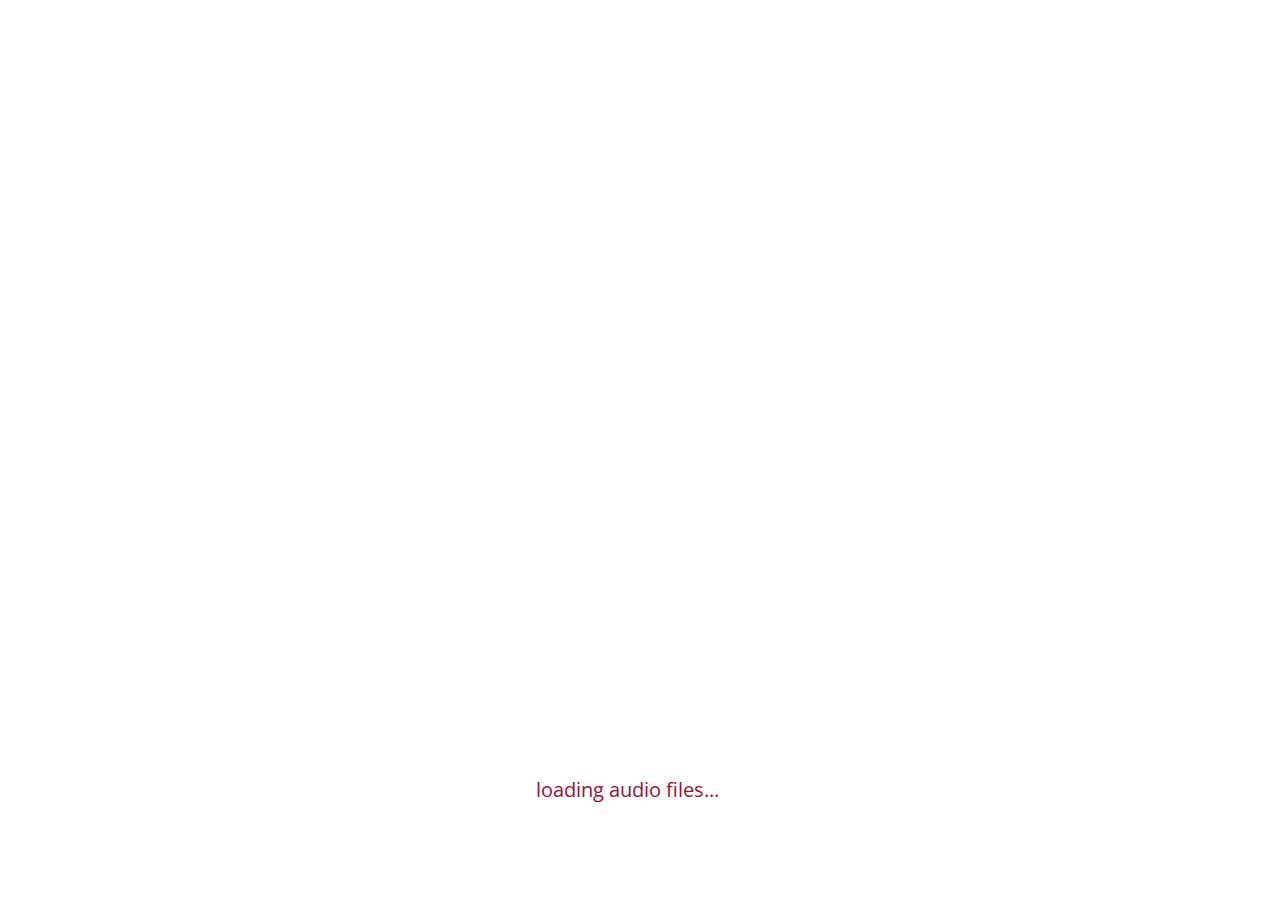
==== index.html @ 3c6ed321 "valentines player extracted from prooo repo initial commit" ====
<!doctype html>
<html>
    <head>
        <title>Happy Valentine's Day</title>

        <link rel="stylesheet" href="https://fonts.googleapis.com/css?family=Open+Sans">
        <link rel="stylesheet" href="valentines-player.css">
    </head>

    <body>
        <ul class="playlist">
            <h3>Current Playlist</h3>
        </ul>

        <div class="player-container">
            <div class="element"></div>

            <span class="control playlist-toggle" title="Toggle Playlist (P)"></span>
            <span class="control prev" title="Previous (Left Arrow)" data-action="prev"></span>
            <span class="control next" title="Next (Right Arrow)" data-action="next"></span>
            <span class="control stop" title="Stop (S)" data-action="stop"></span>

            <a href="https://github.com/arnellebalane/valentines-player">View Source</a>
        </div>

        <div class="overlay">
            <p>Loading Audio Files...<span></span></p>
        </div>

        <script src="jquery.min.js"></script>
        <script src="valentines-player.js"></script>
    </body>
</html>
---- valentines-player.css ----
*,
*:before,
*:after {
    padding: 0;
    margin: 0;
    box-sizing: border-box;
}


html {
    height: 100%;
    font-size: 62.5%;
}


body {
    height: 100%;
}


.player-container {
    position: absolute;
    top: 0;
    left: 0;
    right: 0;
    bottom: 0;
    transition: left 250ms cubic-bezier(0.74, 0.06, 0.36, 1.68);
}

.player-container.shrinked {
    left: 300px;
}


.control {
    position: absolute;
    top: 50%;
    z-index: 1;
    width: 20px;
    height: 20px;
    margin-top: -10px;
    background-color: #941242;
    cursor: pointer;
    transform: rotateZ(-135deg);
    transition: transform 200ms cubic-bezier(0.74, 0.06, 0.36, 1.68);
}

.control:hover,
.control:focus {
    transform: rotateZ(-135deg) scale(1.25);
}


.control.prev {
    left: calc(50% - 220px);
}

.control.next {
    right: calc(50% - 220px);
}

.control.prev::before,
.control.prev::after,
.control.next::before,
.control.next::after {
    content: "";
    position: absolute;
    width: 8px;
    height: 8px;
}

.control.prev::before,
.control.prev::after {
    border-top: 2px solid #fff;
    border-right: 2px solid #fff;
}

.control.prev::before {
    top: 5px;
    right: 5px;
}

.control.prev::after {
    top: 8px;
    right: 8px;
}

.control.next::before,
.control.next::after {
    border-left: 2px solid #fff;
    border-bottom: 2px solid #fff;
}

.control.next::before {
    left: 5px;
    bottom: 5px;
}

.control.next::after {
    left: 8px;
    bottom: 8px;
}


.control.stop {
    right: calc(50% - 260px);
}

.control.stop::before {
    content: "";
    position: absolute;
    top: 6px;
    left: 6px;
    width: 8px;
    height: 8px;
    background-color: white;
    transform: rotate(45deg);
}


.control.playlist-toggle {
    left: calc(50% - 260px);
}

.control.playlist-toggle::before {
    content: "";
    position: absolute;
    top: 5px;
    left: 5px;
    width: 10px;
    height: 10px;
    border-left: 2px solid white;
    border-bottom: 2px solid white;
}


.control.playlist-toggle.open {
    transform: rotateZ(45deg);
    transition-property: left, transform;
    transition-duration: 250ms, 200ms;
    transition-timing-function: cubic-bezier(0.74, 0.06, 0.36, 1.68);
}

.control.playlist-toggle.open:hover {
    transform: rotateZ(45deg) scale(1.25);
}


.playlist {
    position: absolute;
    top: 0;
    left: -500px;
    bottom: 0;
    z-index: 1;
    width: 500px;
    padding: 200px 20px 200px 120px;
    background-color: #941242;
    -webkit-clip-path: polygon(0 0, 75% 0, 100% 100%, 0 100%);
    list-style: none;
    transition: left 250ms cubic-bezier(0.74, 0.06, 0.36, 1.68);
}


.playlist.open {
    left: -100px;
}


.playlist h3 {
    padding: 10px;
    font: bold 1.4rem/1 "Open Sans", "Helvetica", "Arial", sans-serif;
    text-transform: uppercase;
    color: #500a24;
}


.playlist li {
    display: block;
    padding: 10px;
    font: normal 1.4rem/1 "Open Sans", "Helvetica", "Arial", sans-serif;
    color: white;
    cursor: pointer;
    transition: padding-left 180ms cubic-bezier(0.74, 0.06, 0.36, 1.68);
}

.playlist li:hover,
.playlist li.current {
    padding-left: 30px;
    color: #941242;
    background-color: white;
}


a {
    position: absolute;
    left: 50%;
    bottom: 50px;
    width: 30px;
    padding: 7px 6px;
    margin-left: -12px;
    font: normal 1.4rem/1 "Open Sans", "Helvetica", "Arial", sans-serif;
    text-indent: 24px;
    text-decoration: none;
    text-transform: lowercase;
    white-space: nowrap;
    color: #941242;
    overflow: hidden;
    transform: scale(0);
    transition-property: width, margin-left;
    transition-duration: 200ms;
    transition-timing-function: cubic-bezier(0.74, 0.06, 0.36, 1.68);
    animation: grow 250ms 20s cubic-bezier(0.74, 0.06, 0.36, 1.68) forwards;
}

a::before {
    content: "\2764";
    position: absolute;
    top: 0;
    left: 0;
    width: 30px;
    height: 30px;
    font: bold 2.4rem "Open Sans", "Helvetica", "Arial", sans-serif;
    text-align: center;
    text-indent: 0;
    line-height: 30px;
    color: #941242;
}

a:hover,
a:focus {
    width: 110px;
    margin-left: -52px;
}


.element,
.container,
.clone {
    position: absolute;
    top: 0;
    left: 0;
    right: 0;
    bottom: 0;
    width: 300px;
    height: 300px;
    margin: auto;
}


.container {
    cursor: pointer;
}


.element,
.clone {
    background-color: #941242;
    border-radius: 200px;
}


.element::before,
.clone::before {
    content: "\2764";
    position: absolute;
    top: 0;
    left: 0;
    right: 0;
    bottom: 0;
    font: bold 20rem "Open Sans", "Helvetica", "Arial", sans-serif;
    text-align: center;
    line-height: 300px;
    color: white;
    border-radius: 50%;
    overflow: hidden;
    text-shadow: 1px 1px 0 #670c2e,
        2px 2px 0 #670c2e,
        3px 3px 0 #670c2e,
        4px 4px 0 #670c2e,
        5px 5px 0 #670c2e,
        6px 6px 0 #670c2e,
        7px 7px 0 #670c2e,
        8px 8px 0 #670c2e,
        9px 9px 0 #670c2e,
        10px 10px 0 #670c2e,
        11px 11px 0 #670c2e,
        12px 12px 0 #670c2e,
        13px 13px 0 #670c2e,
        14px 14px 0 #670c2e,
        15px 15px 0 #670c2e,
        16px 16px 0 #670c2e,
        17px 17px 0 #670c2e,
        18px 18px 0 #670c2e,
        19px 19px 0 #670c2e,
        20px 20px 0 #670c2e,
        21px 21px 0 #670c2e,
        22px 22px 0 #670c2e,
        23px 23px 0 #670c2e,
        24px 24px 0 #670c2e,
        25px 25px 0 #670c2e,
        26px 26px 0 #670c2e,
        27px 27px 0 #670c2e,
        28px 28px 0 #670c2e,
        29px 29px 0 #670c2e,
        30px 30px 0 #670c2e,
        31px 31px 0 #670c2e,
        32px 32px 0 #670c2e,
        33px 33px 0 #670c2e,
        34px 34px 0 #670c2e,
        35px 35px 0 #670c2e,
        36px 36px 0 #670c2e,
        37px 37px 0 #670c2e,
        38px 38px 0 #670c2e,
        39px 39px 0 #670c2e,
        40px 40px 0 #670c2e,
        41px 41px 0 #670c2e,
        42px 42px 0 #670c2e,
        43px 43px 0 #670c2e,
        44px 44px 0 #670c2e,
        45px 45px 0 #670c2e,
        46px 46px 0 #670c2e,
        47px 47px 0 #670c2e,
        48px 48px 0 #670c2e,
        49px 49px 0 #670c2e,
        50px 50px 0 #670c2e,
        51px 51px 0 #670c2e,
        52px 52px 0 #670c2e,
        53px 53px 0 #670c2e,
        54px 54px 0 #670c2e,
        55px 55px 0 #670c2e,
        56px 56px 0 #670c2e,
        57px 57px 0 #670c2e,
        58px 58px 0 #670c2e,
        59px 59px 0 #670c2e,
        60px 60px 0 #670c2e,
        61px 61px 0 #670c2e,
        62px 62px 0 #670c2e,
        63px 63px 0 #670c2e,
        64px 64px 0 #670c2e,
        65px 65px 0 #670c2e,
        66px 66px 0 #670c2e,
        67px 67px 0 #670c2e,
        68px 68px 0 #670c2e,
        69px 69px 0 #670c2e,
        70px 70px 0 #670c2e,
        71px 71px 0 #670c2e,
        72px 72px 0 #670c2e,
        73px 73px 0 #670c2e,
        74px 74px 0 #670c2e,
        75px 75px 0 #670c2e,
        76px 76px 0 #670c2e,
        77px 77px 0 #670c2e,
        78px 78px 0 #670c2e,
        79px 79px 0 #670c2e,
        80px 80px 0 #670c2e,
        81px 81px 0 #670c2e,
        82px 82px 0 #670c2e,
        83px 83px 0 #670c2e,
        84px 84px 0 #670c2e,
        85px 85px 0 #670c2e,
        86px 86px 0 #670c2e,
        87px 87px 0 #670c2e,
        88px 88px 0 #670c2e,
        89px 89px 0 #670c2e,
        90px 90px 0 #670c2e,
        91px 91px 0 #670c2e,
        92px 92px 0 #670c2e,
        93px 93px 0 #670c2e,
        94px 94px 0 #670c2e,
        95px 95px 0 #670c2e,
        96px 96px 0 #670c2e,
        97px 97px 0 #670c2e,
        98px 98px 0 #670c2e,
        99px 99px 0 #670c2e,
        100px 100px 0 #670c2e,
        101px 101px 0 #670c2e,
        102px 102px 0 #670c2e,
        103px 103px 0 #670c2e,
        104px 104px 0 #670c2e,
        105px 105px 0 #670c2e,
        106px 106px 0 #670c2e,
        107px 107px 0 #670c2e,
        108px 108px 0 #670c2e,
        109px 109px 0 #670c2e,
        110px 110px 0 #670c2e,
        111px 111px 0 #670c2e,
        112px 112px 0 #670c2e,
        113px 113px 0 #670c2e,
        114px 114px 0 #670c2e,
        115px 115px 0 #670c2e,
        116px 116px 0 #670c2e,
        117px 117px 0 #670c2e,
        118px 118px 0 #670c2e,
        119px 119px 0 #670c2e,
        120px 120px 0 #670c2e,
        121px 121px 0 #670c2e,
        122px 122px 0 #670c2e,
        123px 123px 0 #670c2e,
        124px 124px 0 #670c2e,
        125px 125px 0 #670c2e,
        126px 126px 0 #670c2e,
        127px 127px 0 #670c2e,
        128px 128px 0 #670c2e,
        129px 129px 0 #670c2e,
        130px 130px 0 #670c2e,
        131px 131px 0 #670c2e,
        132px 132px 0 #670c2e,
        133px 133px 0 #670c2e,
        134px 134px 0 #670c2e,
        135px 135px 0 #670c2e,
        136px 136px 0 #670c2e,
        137px 137px 0 #670c2e,
        138px 138px 0 #670c2e,
        139px 139px 0 #670c2e,
        140px 140px 0 #670c2e,
        141px 141px 0 #670c2e,
        142px 142px 0 #670c2e,
        143px 143px 0 #670c2e,
        144px 144px 0 #670c2e,
        145px 145px 0 #670c2e,
        146px 146px 0 #670c2e,
        147px 147px 0 #670c2e,
        148px 148px 0 #670c2e,
        149px 149px 0 #670c2e,
        150px 150px 0 #670c2e,
        151px 151px 0 #670c2e,
        152px 152px 0 #670c2e,
        153px 153px 0 #670c2e,
        154px 154px 0 #670c2e,
        155px 155px 0 #670c2e,
        156px 156px 0 #670c2e,
        157px 157px 0 #670c2e,
        158px 158px 0 #670c2e,
        159px 159px 0 #670c2e,
        160px 160px 0 #670c2e,
        161px 161px 0 #670c2e,
        162px 162px 0 #670c2e,
        163px 163px 0 #670c2e,
        164px 164px 0 #670c2e,
        165px 165px 0 #670c2e,
        166px 166px 0 #670c2e,
        167px 167px 0 #670c2e,
        168px 168px 0 #670c2e,
        169px 169px 0 #670c2e,
        170px 170px 0 #670c2e,
        171px 171px 0 #670c2e,
        172px 172px 0 #670c2e,
        173px 173px 0 #670c2e,
        174px 174px 0 #670c2e,
        175px 175px 0 #670c2e,
        176px 176px 0 #670c2e,
        177px 177px 0 #670c2e,
        178px 178px 0 #670c2e,
        179px 179px 0 #670c2e,
        180px 180px 0 #670c2e,
        181px 181px 0 #670c2e,
        182px 182px 0 #670c2e,
        183px 183px 0 #670c2e,
        184px 184px 0 #670c2e,
        185px 185px 0 #670c2e,
        186px 186px 0 #670c2e,
        187px 187px 0 #670c2e,
        188px 188px 0 #670c2e,
        189px 189px 0 #670c2e,
        190px 190px 0 #670c2e,
        191px 191px 0 #670c2e,
        192px 192px 0 #670c2e,
        193px 193px 0 #670c2e,
        194px 194px 0 #670c2e,
        195px 195px 0 #670c2e,
        196px 196px 0 #670c2e,
        197px 197px 0 #670c2e,
        198px 198px 0 #670c2e,
        199px 199px 0 #670c2e,
        200px 200px 0 #670c2e
}


.mask {
    position: absolute;
    top: 0;
    left: 0;
    overflow: hidden;
    transform: none;
    will-change: transform;
}


.overlay {
    position: absolute;
    top: 0;
    left: 0;
    right: 0;
    bottom: 0;
    z-index: 2;
    background-color: white;
    opacity: 1;
    transition: opacity 700ms ease;
}


.overlay.removed {
    opacity: 0;
    pointer-events: none;
}


.overlay p {
    position: absolute;
    left: 0;
    right: 0;
    bottom: 100px;
    font: normal 2rem/1 "Open Sans", "OpenSans", "Helvetica", "Arial", sans-serif;
    text-transform: lowercase;
    text-align: center;
    color: #941242;
}


.overlay span {
    margin-left: 25px;
}


@keyframes grow {
    from {
        transform: scale(0);
    }

    to {
        transform: scale(1);
    }
}
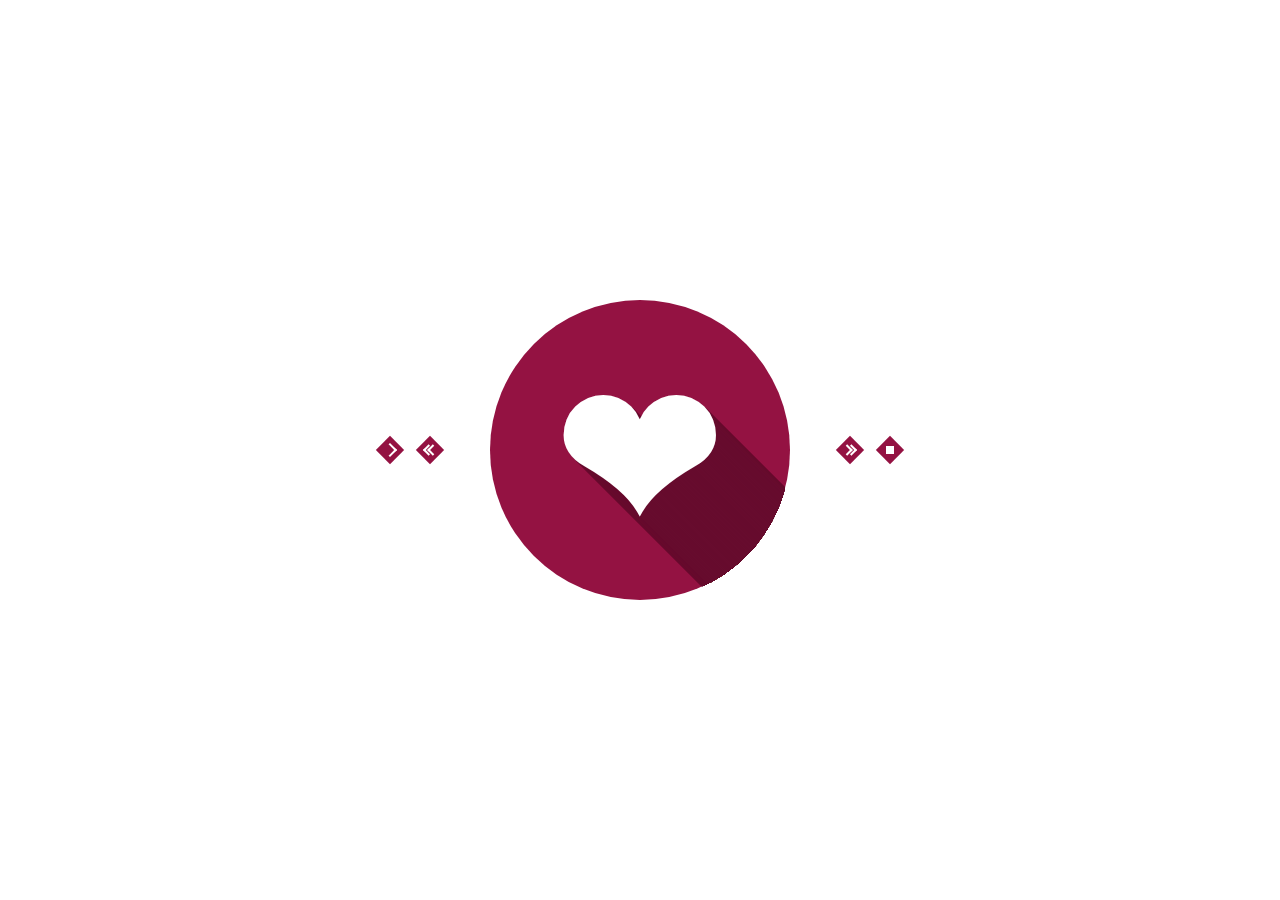
==== commit 37631a87: "remove jquery file and script include" ====
--- a/index.html
+++ b/index.html
@@ -27,7 +27,6 @@
             <p>Loading Audio Files...<span></span></p>
         </div>
 
-        <script src="jquery.min.js"></script>
         <script src="valentines-player.js"></script>
     </body>
 </html>
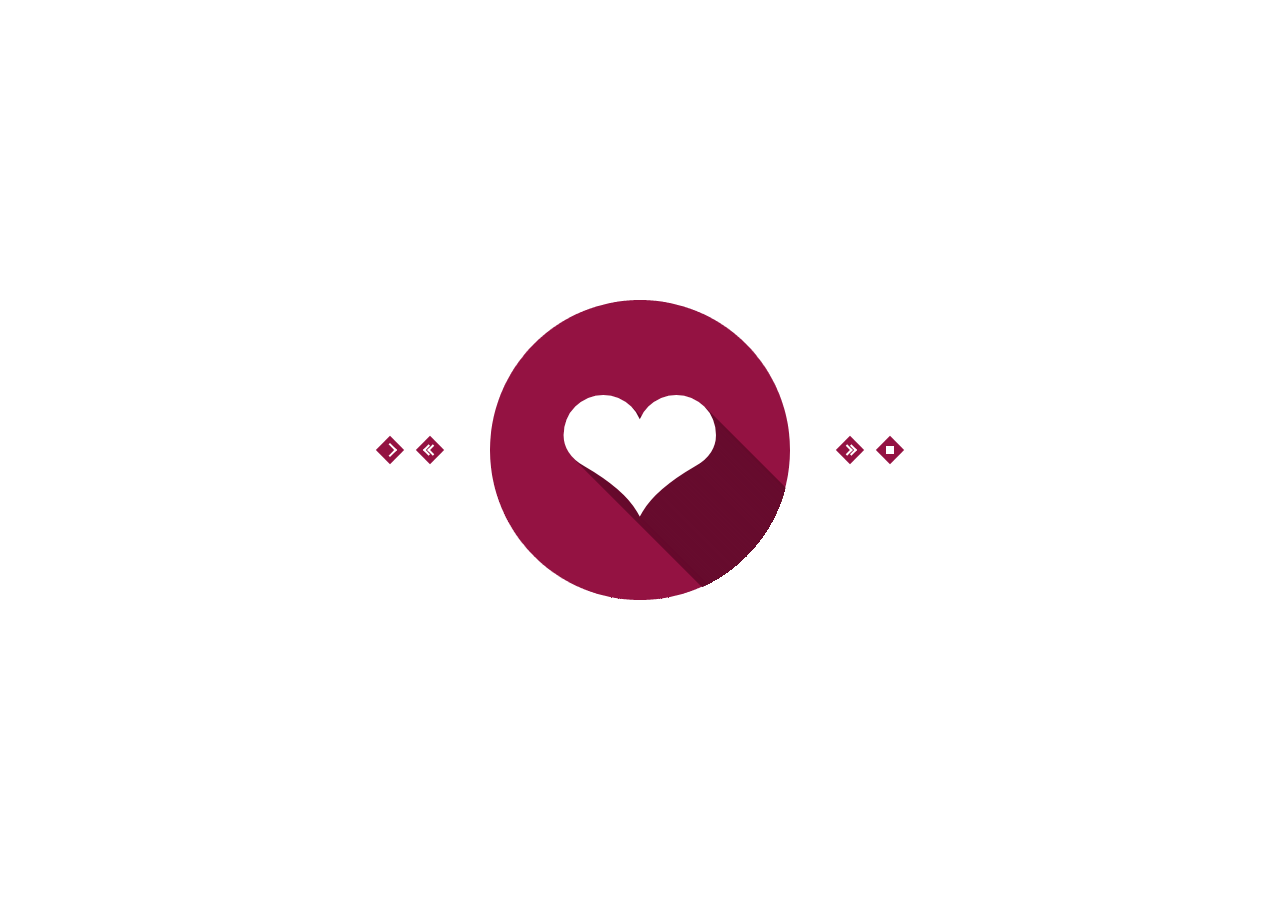
==== commit bf89dfc5: "open view source link in new tab" ====
--- a/index.html
+++ b/index.html
@@ -20,7 +20,7 @@
             <span class="control next" title="Next (Right Arrow)" data-action="next"></span>
             <span class="control stop" title="Stop (S)" data-action="stop"></span>
 
-            <a href="https://github.com/arnellebalane/valentines-player">View Source</a>
+            <a href="https://github.com/arnellebalane/valentines-player" target="_blank">View Source</a>
         </div>
 
         <div class="overlay">
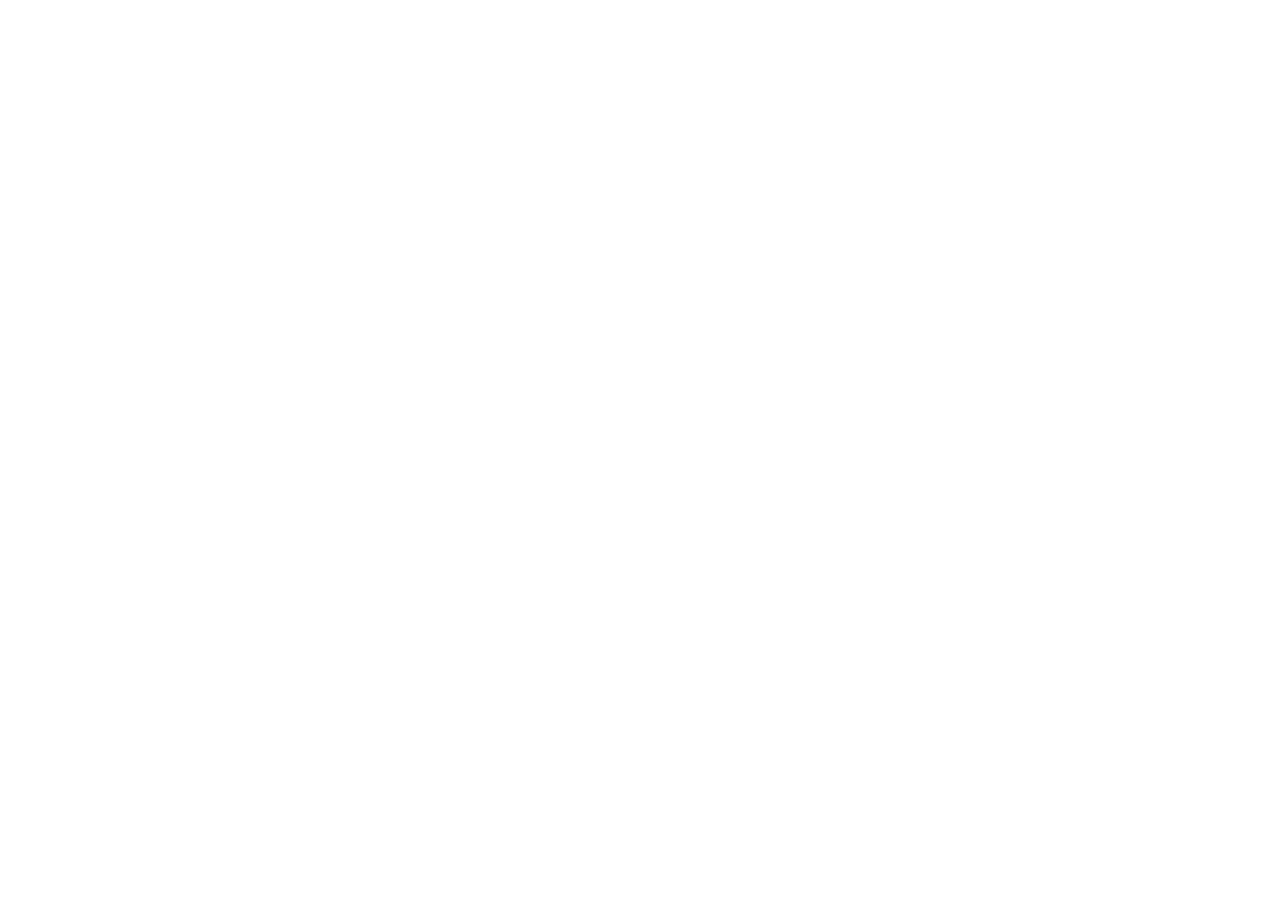
==== commit f1f96011: "remove unused markup in index.html" ====
--- a/index.html
+++ b/index.html
@@ -5,28 +5,12 @@
 
         <link rel="stylesheet" href="https://fonts.googleapis.com/css?family=Open+Sans">
         <link rel="stylesheet" href="valentines-player.css">
+
+        <script src="bower_components/webcomponentsjs/webcomponents.min.js"></script>
+        <link rel="import" href="elements/valentines-player.html">
     </head>
 
     <body>
-        <ul class="playlist">
-            <h3>Current Playlist</h3>
-        </ul>
-
-        <div class="player-container">
-            <div class="element"></div>
-
-            <span class="control playlist-toggle" title="Toggle Playlist (P)"></span>
-            <span class="control prev" title="Previous (Left Arrow)" data-action="prev"></span>
-            <span class="control next" title="Next (Right Arrow)" data-action="next"></span>
-            <span class="control stop" title="Stop (S)" data-action="stop"></span>
-
-            <a href="https://github.com/arnellebalane/valentines-player" target="_blank">View Source</a>
-        </div>
-
-        <div class="overlay">
-            <p>Loading Audio Files...<span></span></p>
-        </div>
-
-        <script src="valentines-player.js"></script>
+        <valentines-player playlist-source="playlist.json"></valentines-player>
     </body>
 </html>
